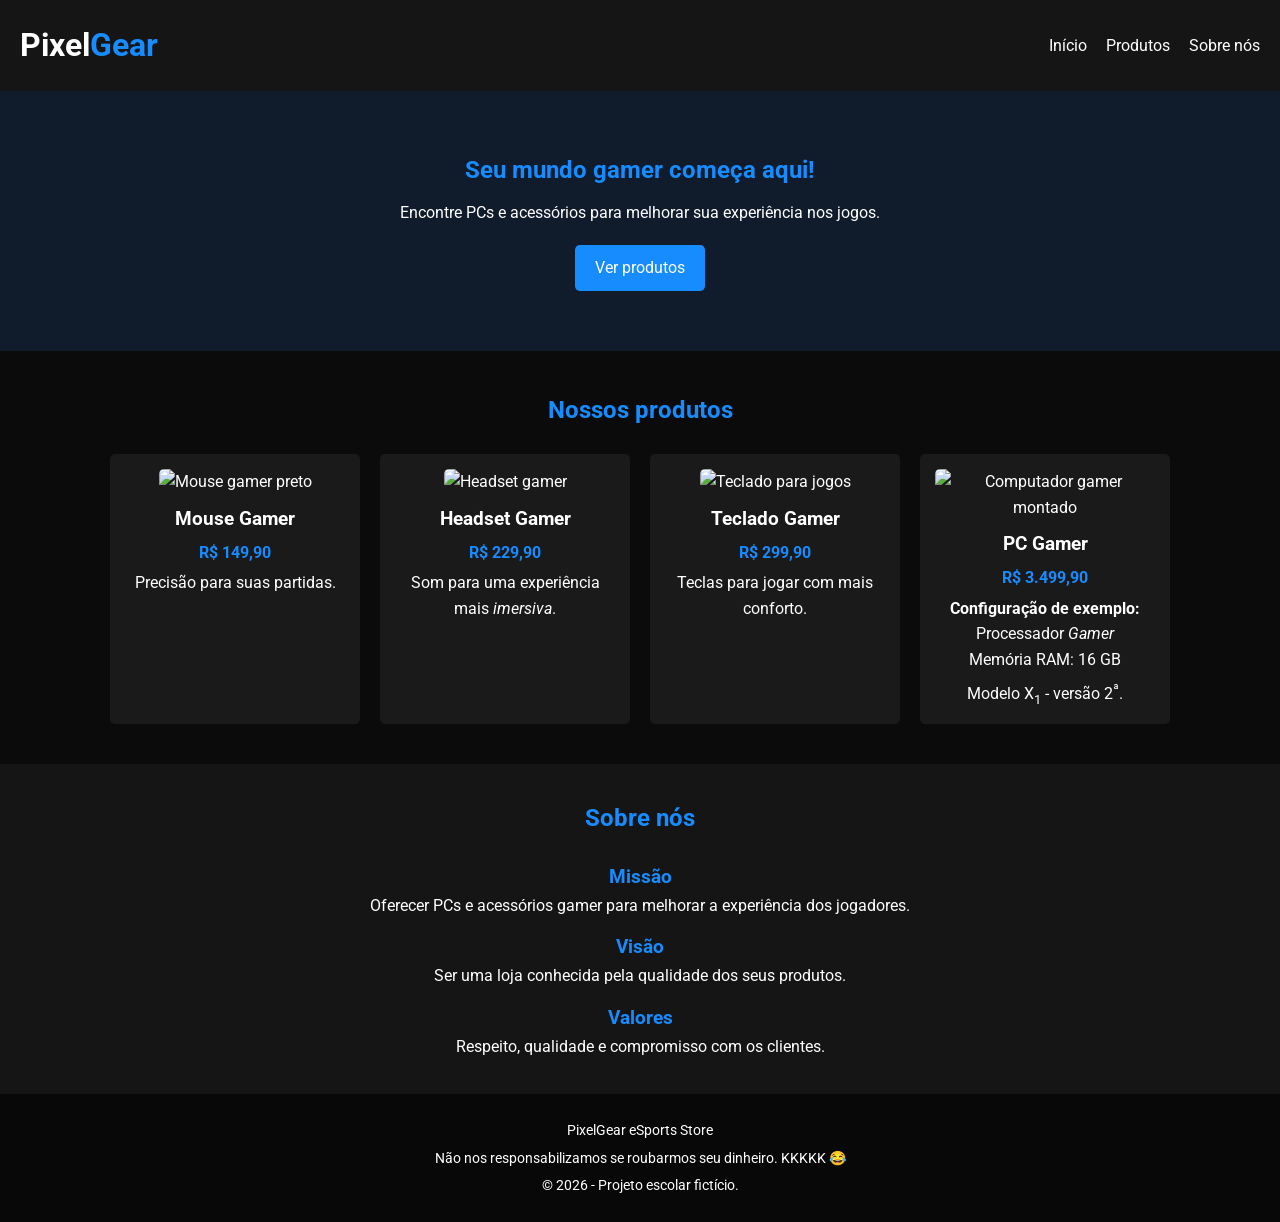
==== index.html @ 1a427870 "Atualizações" ====
<!DOCTYPE html>
<html lang="pt-BR">
<head>
    <meta charset="UTF-8">
    <meta name="viewport" content="width=device-width, initial-scale=1.0">
    <meta name="description" content="PixelGear eSports Store: PCs gamers e periféricos.">

    <title>PixelGear eSports Store</title>

    <!-- Fonte utilizada na página -->
    <link href="https://fonts.googleapis.com/css2?family=Roboto:wght@400;700&display=swap" rel="stylesheet">

    <!-- Arquivo de estilos -->
    <link rel="stylesheet" href="style.css">
</head>

<body>

    <!-- Cabeçalho e menu de navegação -->
    <header>
        <h1>Pixel<span>Gear</span></h1>

        <nav>
            <a href="#inicio">Início</a>
            <a href="#produtos">Produtos</a>
            <a href="#sobre">Sobre nós</a>
        </nav>
    </header>

    <main>

        <!-- Apresentação da loja -->
        <section id="inicio" class="banner">
            <h2>Seu mundo gamer começa aqui!</h2>

            <p>
                Encontre PCs e acessórios para melhorar
                sua experiência nos jogos.
            </p>

            <a href="#produtos" class="botao">Ver produtos</a>
        </section>

        <!-- Lista de produtos -->
        <section id="produtos">
            <h2>Nossos produtos</h2>

            <div class="produtos">

                <article class="produto">
                    <img
                        src="https://images.unsplash.com/photo-1527814050087-3793815479db?auto=format&fit=crop&w=500&q=80"
                        alt="Mouse gamer preto">

                    <h3>Mouse Gamer</h3>
                    <p><strong>R$ 149,90</strong></p>
                    <p>Precisão para suas partidas.</p>
                </article>

                <article class="produto">
                    <img
                        src="https://images.unsplash.com/photo-1599669454699-248893623440?auto=format&fit=crop&w=500&q=80"
                        alt="Headset gamer">

                    <h3>Headset Gamer</h3>
                    <p><strong>R$ 229,90</strong></p>
                    <p>Som para uma experiência mais <em>imersiva</em>.</p>
                </article>

                <article class="produto">
                    <img
                        src="https://images.unsplash.com/photo-1587829741301-dc798b83add3?auto=format&fit=crop&w=500&q=80"
                        alt="Teclado para jogos">

                    <h3>Teclado Gamer</h3>
                    <p><strong>R$ 299,90</strong></p>
                    <p>Teclas para jogar com mais conforto.</p>
                </article>

                <article class="produto">
                    <img
                        src="https://images.unsplash.com/photo-1587202372775-e229f172b9d7?auto=format&fit=crop&w=500&q=80"
                        alt="Computador gamer montado">

                    <h3>PC Gamer</h3>
                    <p><strong>R$ 3.499,90</strong></p>

                    <p>
                        <b>Configuração de exemplo:</b><br>
                        Processador <i>Gamer</i><br>
                        Memória RAM: 16 GB
                    </p>

                    <p>Modelo X<sub>1</sub> - versão 2<sup>ª</sup>.</p>
                </article>

            </div>
        </section>

        <!-- Missão, visão e valores da empresa -->
        <section id="sobre">
            <h2>Sobre nós</h2>

            <article>
                <h3>Missão</h3>
                <p>
                    Oferecer PCs e acessórios gamer para melhorar
                    a experiência dos jogadores.
                </p>
            </article>

            <article>
                <h3>Visão</h3>
                <p>
                    Ser uma loja conhecida pela qualidade
                    dos seus produtos.
                </p>
            </article>

            <article>
                <h3>Valores</h3>
                <p>
                    Respeito, qualidade e compromisso com os clientes.
                </p>
            </article>
        </section>

    </main>

    <!-- Rodapé da página -->
    <footer>
        <p>PixelGear eSports Store</p>
        <p>Não nos responsabilizamos se roubarmos seu dinheiro. KKKKK 😂</p>
        <p>&copy; 2026 - Projeto escolar fictício.</p>
    </footer>

</body>
</html>
---- style.css ----
/* Configurações gerais */
* {
    margin: 0;
    padding: 0;
    box-sizing: border-box;
}

body {
    background-color: #0b0b0b;
    color: white;
    font-family: 'Roboto', sans-serif;
    line-height: 1.6;
}

/* Cabeçalho */
header {
    background-color: #151515;
    padding: 20px;
    display: flex;
    justify-content: space-between;
    align-items: center;
}

header span {
    color: #168cff;
}

nav a {
    color: white;
    text-decoration: none;
    margin-left: 15px;
}

nav a:hover {
    color: #168cff;
}

/* Banner inicial */
.banner {
    background-color: #101b2b;
    text-align: center;
    padding: 60px 20px;
}

.banner h2 {
    color: #168cff;
    margin-bottom: 10px;
}

.banner p {
    margin-bottom: 20px;
}

.botao {
    display: inline-block;
    background-color: #168cff;
    color: white;
    text-decoration: none;
    padding: 10px 20px;
    border-radius: 5px;
}

.botao:hover {
    background-color: #0066cc;
}

/* Produtos */
#produtos {
    padding: 40px 20px;
    text-align: center;
}

#produtos h2,
#sobre h2 {
    color: #168cff;
    margin-bottom: 25px;
}

.produtos {
    display: flex;
    justify-content: center;
    gap: 20px;
    flex-wrap: wrap;
}

.produto {
    background-color: #1a1a1a;
    padding: 15px;
    border-radius: 5px;
    width: 250px;
}

.produto img {
    width: 100%;
    height: 150px;
    object-fit: cover;
    border-radius: 5px;
}

.produto h3 {
    margin-top: 10px;
}

.produto p {
    margin-top: 5px;
}

.produto strong {
    color: #168cff;
}

/* Sobre a loja */
#sobre {
    background-color: #151515;
    padding: 35px 20px;
    text-align: center;
}

#sobre h3 {
    color: #168cff;
    margin-top: 15px;
}

/* Rodapé */
footer {
    background-color: #080808;
    text-align: center;
    padding: 20px;
    font-size: 14px;
}

footer p {
    margin: 5px;
}

/* Ajuste para celulares */
@media (max-width: 600px) {
    header {
        flex-direction: column;
        gap: 10px;
    }

    nav a {
        margin: 5px;
    }
}
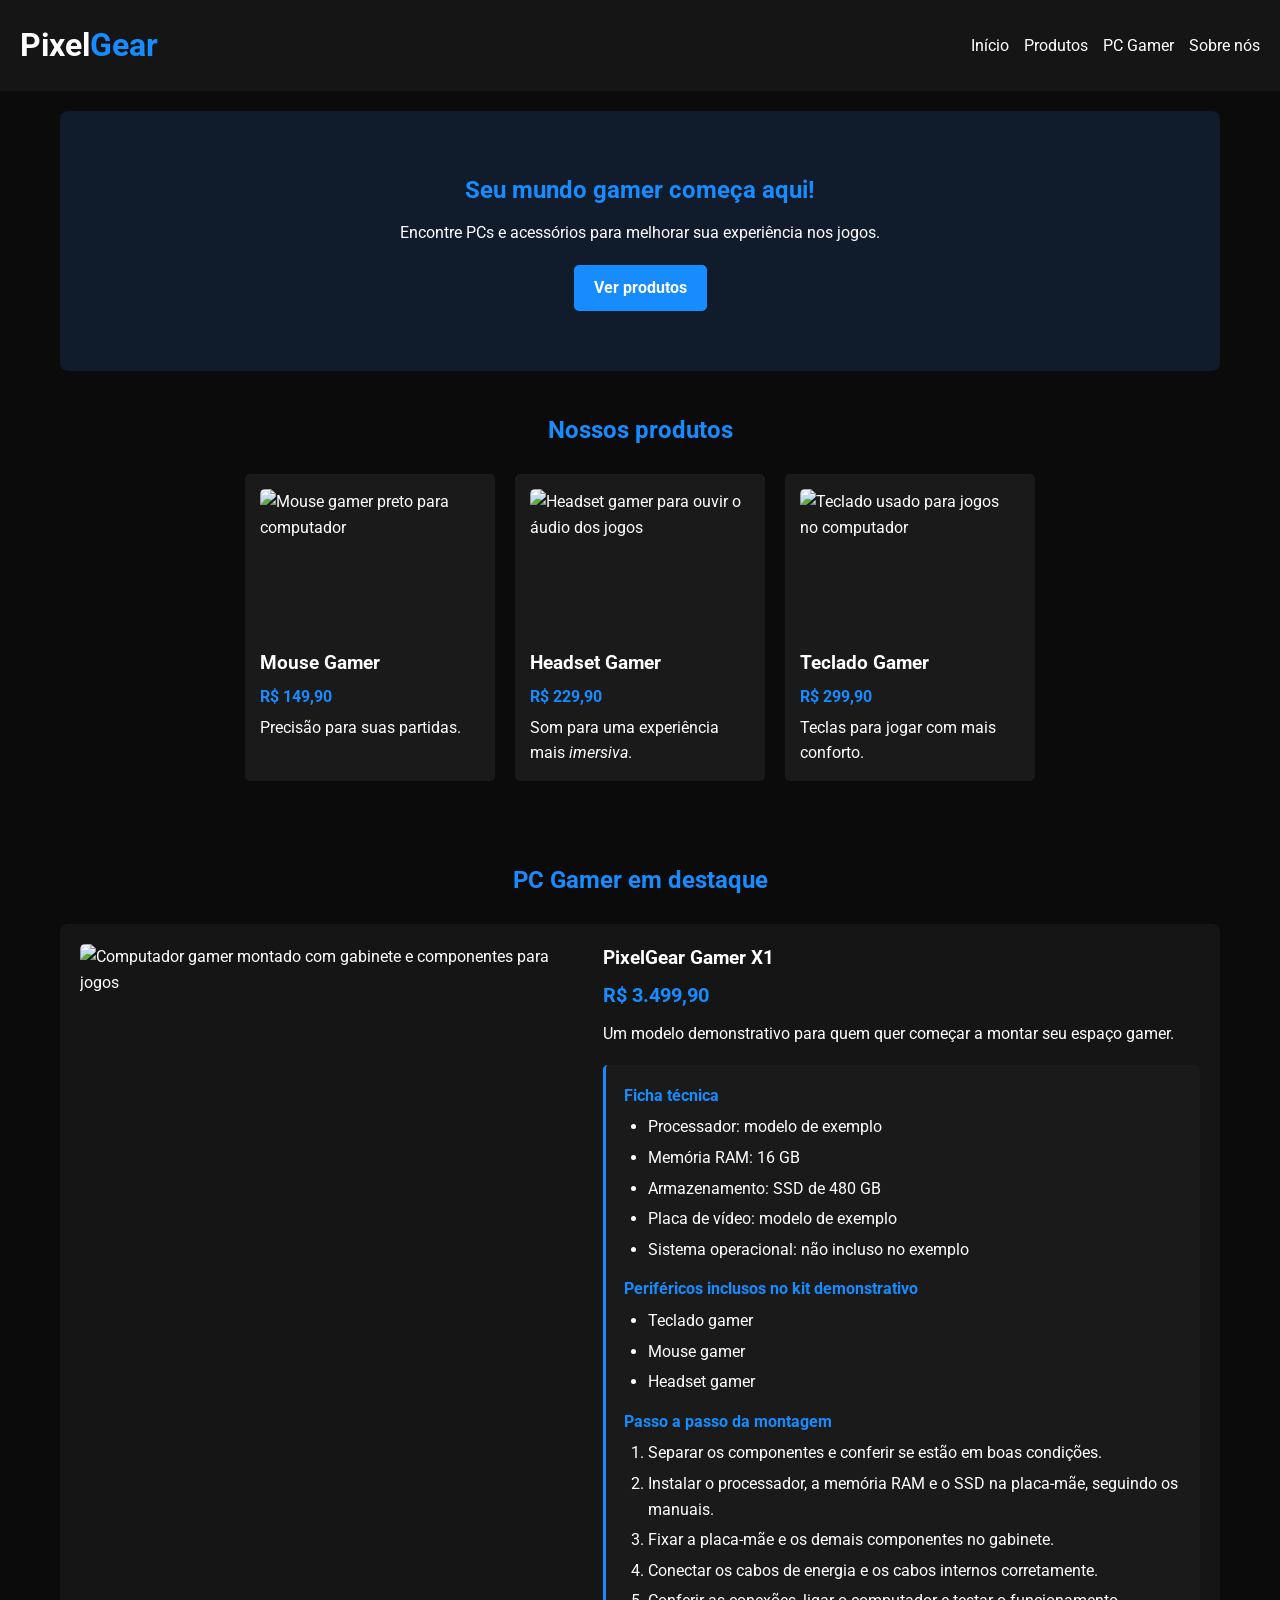
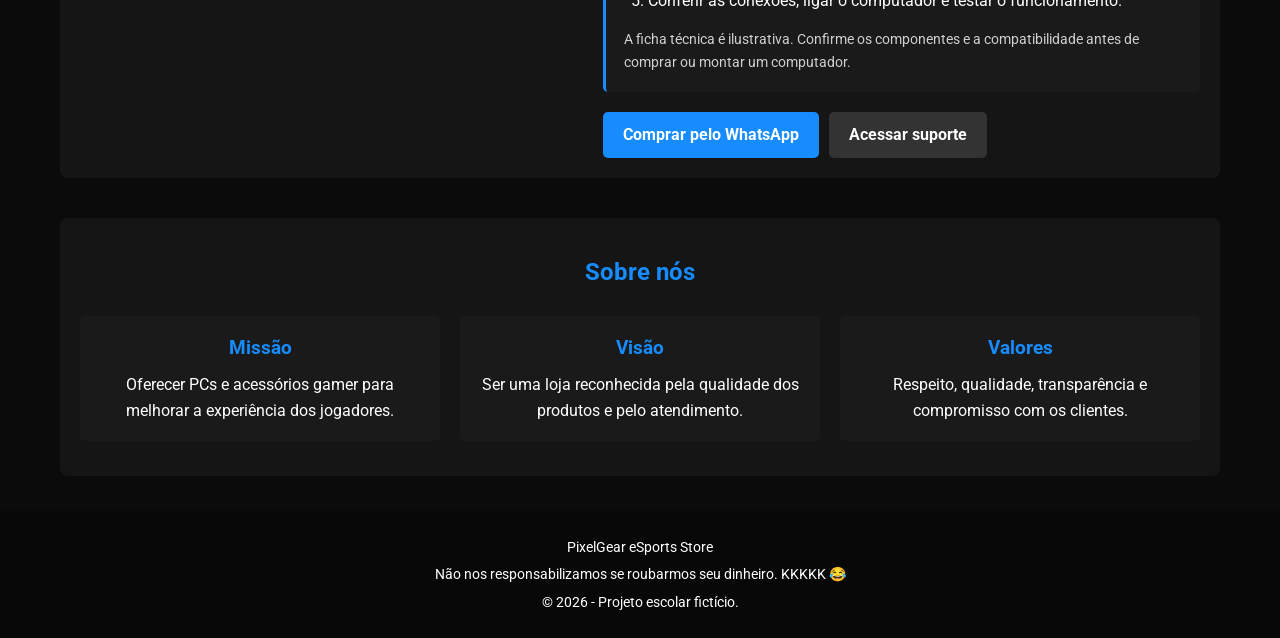
==== commit 3b06bda9: "Melhorias" ====
--- a/index.html
+++ b/index.html
@@ -1,56 +1,55 @@
+
 <!DOCTYPE html>
 <html lang="pt-BR">
 <head>
     <meta charset="UTF-8">
     <meta name="viewport" content="width=device-width, initial-scale=1.0">
-    <meta name="description" content="PixelGear eSports Store: PCs gamers e periféricos.">
+    <meta name="description" content="PixelGear eSports Store: PCs gamers, periféricos e acessórios para melhorar sua experiência nos jogos.">
+    <meta name="theme-color" content="#0b0b0b">
 
-    <title>PixelGear eSports Store</title>
+    <title>PixelGear eSports Store | PCs e Acessórios Gamer</title>
 
     <!-- Fonte utilizada na página -->
+    <link rel="preconnect" href="https://fonts.googleapis.com">
+    <link rel="preconnect" href="https://fonts.gstatic.com" crossorigin>
     <link href="https://fonts.googleapis.com/css2?family=Roboto:wght@400;700&display=swap" rel="stylesheet">
 
-    <!-- Arquivo de estilos -->
+    <!-- Arquivo de estilos externo -->
     <link rel="stylesheet" href="style.css">
 </head>
 
 <body>
-
     <!-- Cabeçalho e menu de navegação -->
     <header>
         <h1>Pixel<span>Gear</span></h1>
 
-        <nav>
+        <nav aria-label="Navegação principal">
             <a href="#inicio">Início</a>
             <a href="#produtos">Produtos</a>
+            <a href="#pc-gamer">PC Gamer</a>
             <a href="#sobre">Sobre nós</a>
         </nav>
     </header>
 
     <main>
-
         <!-- Apresentação da loja -->
         <section id="inicio" class="banner">
             <h2>Seu mundo gamer começa aqui!</h2>
-
-            <p>
-                Encontre PCs e acessórios para melhorar
-                sua experiência nos jogos.
-            </p>
-
+            <p>Encontre PCs e acessórios para melhorar sua experiência nos jogos.</p>
             <a href="#produtos" class="botao">Ver produtos</a>
         </section>
 
-        <!-- Lista de produtos -->
+        <!-- Catálogo de produtos -->
         <section id="produtos">
             <h2>Nossos produtos</h2>
 
             <div class="produtos">
-
                 <article class="produto">
                     <img
-                        src="https://images.unsplash.com/photo-1527814050087-3793815479db?auto=format&fit=crop&w=500&q=80"
-                        alt="Mouse gamer preto">
+                        src="https://images.unsplash.com/photo-1527814050087-3793815479db?auto=format&amp;fit=crop&amp;w=500&amp;q=80"
+                        alt="Mouse gamer preto para computador"
+                        width="500"
+                        height="350">
 
                     <h3>Mouse Gamer</h3>
                     <p><strong>R$ 149,90</strong></p>
@@ -59,8 +58,10 @@
 
                 <article class="produto">
                     <img
-                        src="https://images.unsplash.com/photo-1599669454699-248893623440?auto=format&fit=crop&w=500&q=80"
-                        alt="Headset gamer">
+                        src="https://images.unsplash.com/photo-1599669454699-248893623440?auto=format&amp;fit=crop&amp;w=500&amp;q=80"
+                        alt="Headset gamer para ouvir o áudio dos jogos"
+                        width="500"
+                        height="350">
 
                     <h3>Headset Gamer</h3>
                     <p><strong>R$ 229,90</strong></p>
@@ -69,62 +70,109 @@
 
                 <article class="produto">
                     <img
-                        src="https://images.unsplash.com/photo-1587829741301-dc798b83add3?auto=format&fit=crop&w=500&q=80"
-                        alt="Teclado para jogos">
+                        src="https://images.unsplash.com/photo-1587829741301-dc798b83add3?auto=format&amp;fit=crop&amp;w=500&amp;q=80"
+                        alt="Teclado usado para jogos no computador"
+                        width="500"
+                        height="350">
 
                     <h3>Teclado Gamer</h3>
                     <p><strong>R$ 299,90</strong></p>
                     <p>Teclas para jogar com mais conforto.</p>
                 </article>
-
-                <article class="produto">
-                    <img
-                        src="https://images.unsplash.com/photo-1587202372775-e229f172b9d7?auto=format&fit=crop&w=500&q=80"
-                        alt="Computador gamer montado">
-
-                    <h3>PC Gamer</h3>
-                    <p><strong>R$ 3.499,90</strong></p>
-
-                    <p>
-                        <b>Configuração de exemplo:</b><br>
-                        Processador <i>Gamer</i><br>
-                        Memória RAM: 16 GB
-                    </p>
-
-                    <p>Modelo X<sub>1</sub> - versão 2<sup>ª</sup>.</p>
-                </article>
-
             </div>
         </section>
 
-        <!-- Missão, visão e valores da empresa -->
+        <!-- Produto em destaque e ficha técnica -->
+        <section id="pc-gamer">
+            <h2>PC Gamer em destaque</h2>
+
+            <article class="pc-destaque">
+                <img
+                    src="https://images.unsplash.com/photo-1587202372775-e229f172b9d7?auto=format&amp;fit=crop&amp;w=900&amp;q=85"
+                    alt="Computador gamer montado com gabinete e componentes para jogos"
+                    width="900"
+                    height="600">
+
+                <div class="pc-conteudo">
+                    <h3>PixelGear Gamer X1</h3>
+                    <p class="preco"><strong>R$ 3.499,90</strong></p>
+                    <p>Um modelo demonstrativo para quem quer começar a montar seu espaço gamer.</p>
+
+                    <!-- Ficha técnica do computador -->
+                    <div class="ficha-tecnica">
+                        <h4>Ficha técnica</h4>
+                        <ul>
+                            <li>Processador: modelo de exemplo</li>
+                            <li>Memória RAM: 16 GB</li>
+                            <li>Armazenamento: SSD de 480 GB</li>
+                            <li>Placa de vídeo: modelo de exemplo</li>
+                            <li>Sistema operacional: não incluso no exemplo</li>
+                        </ul>
+
+                        <!-- Periféricos inclusos -->
+                        <h4>Periféricos inclusos no kit demonstrativo</h4>
+                        <ul>
+                            <li>Teclado gamer</li>
+                            <li>Mouse gamer</li>
+                            <li>Headset gamer</li>
+                        </ul>
+
+                        <!-- Etapas de montagem -->
+                        <h4>Passo a passo da montagem</h4>
+                        <ol>
+                            <li>Separar os componentes e conferir se estão em boas condições.</li>
+                            <li>Instalar o processador, a memória RAM e o SSD na placa-mãe, seguindo os manuais.</li>
+                            <li>Fixar a placa-mãe e os demais componentes no gabinete.</li>
+                            <li>Conectar os cabos de energia e os cabos internos corretamente.</li>
+                            <li>Conferir as conexões, ligar o computador e testar o funcionamento.</li>
+                        </ol>
+
+                        <p class="aviso">
+                            A ficha técnica é ilustrativa. Confirme os componentes e a compatibilidade antes de comprar ou montar um computador.
+                        </p>
+                    </div>
+
+                    <!-- Links de compra e suporte -->
+                    <div class="acoes">
+                        <a
+                            class="botao"
+                            href="https://wa.me/5511999999999?text=Ol%C3%A1%21%20Tenho%20interesse%20no%20PC%20Gamer%20PixelGear%20X1."
+                            target="_blank"
+                            rel="noopener noreferrer">
+                            Comprar pelo WhatsApp
+                        </a>
+
+                        <a
+                            class="botao suporte"
+                            href="mailto:suporte@pixelgear.example">
+                            Acessar suporte
+                        </a>
+                    </div>
+                </div>
+            </article>
+        </section>
+
+        <!-- Missão, visão e valores da loja -->
         <section id="sobre">
             <h2>Sobre nós</h2>
 
-            <article>
-                <h3>Missão</h3>
-                <p>
-                    Oferecer PCs e acessórios gamer para melhorar
-                    a experiência dos jogadores.
-                </p>
-            </article>
+            <div class="sobre-lista">
+                <article>
+                    <h3>Missão</h3>
+                    <p>Oferecer PCs e acessórios gamer para melhorar a experiência dos jogadores.</p>
+                </article>
 
-            <article>
-                <h3>Visão</h3>
-                <p>
-                    Ser uma loja conhecida pela qualidade
-                    dos seus produtos.
-                </p>
-            </article>
+                <article>
+                    <h3>Visão</h3>
+                    <p>Ser uma loja reconhecida pela qualidade dos produtos e pelo atendimento.</p>
+                </article>
 
-            <article>
-                <h3>Valores</h3>
-                <p>
-                    Respeito, qualidade e compromisso com os clientes.
-                </p>
-            </article>
+                <article>
+                    <h3>Valores</h3>
+                    <p>Respeito, qualidade, transparência e compromisso com os clientes.</p>
+                </article>
+            </div>
         </section>
-
     </main>
 
     <!-- Rodapé da página -->
@@ -133,6 +181,5 @@
         <p>Não nos responsabilizamos se roubarmos seu dinheiro. KKKKK 😂</p>
         <p>&copy; 2026 - Projeto escolar fictício.</p>
     </footer>
-
 </body>
-</html>+</html>
--- a/style.css
+++ b/style.css
@@ -1,3 +1,4 @@
+
 /* Configurações gerais */
 * {
     margin: 0;
@@ -5,11 +6,19 @@
     box-sizing: border-box;
 }
 
+html {
+    scroll-behavior: smooth;
+}
+
 body {
     background-color: #0b0b0b;
     color: white;
     font-family: 'Roboto', sans-serif;
     line-height: 1.6;
+}
+
+img {
+    max-width: 100%;
 }
 
 /* Cabeçalho */
@@ -19,20 +28,40 @@
     display: flex;
     justify-content: space-between;
     align-items: center;
-}
-
-header span {
-    color: #168cff;
+    gap: 15px;
+    flex-wrap: wrap;
+}
+
+header h1 span {
+    color: #168cff;
+}
+
+nav {
+    display: flex;
+    flex-wrap: wrap;
+    gap: 15px;
 }
 
 nav a {
     color: white;
     text-decoration: none;
-    margin-left: 15px;
-}
-
-nav a:hover {
-    color: #168cff;
+}
+
+nav a:hover,
+nav a:focus-visible {
+    color: #168cff;
+    text-decoration: underline;
+}
+
+/* Conteúdo principal */
+main {
+    width: min(1200px, 100%);
+    margin: 0 auto;
+    padding: 0 20px;
+}
+
+section {
+    scroll-margin-top: 20px;
 }
 
 /* Banner inicial */
@@ -40,6 +69,8 @@
     background-color: #101b2b;
     text-align: center;
     padding: 60px 20px;
+    margin-top: 20px;
+    border-radius: 8px;
 }
 
 .banner h2 {
@@ -51,6 +82,7 @@
     margin-bottom: 20px;
 }
 
+/* Botões */
 .botao {
     display: inline-block;
     background-color: #168cff;
@@ -58,19 +90,24 @@
     text-decoration: none;
     padding: 10px 20px;
     border-radius: 5px;
-}
-
-.botao:hover {
+    font-weight: 700;
+    text-align: center;
+}
+
+.botao:hover,
+.botao:focus-visible {
     background-color: #0066cc;
 }
 
-/* Produtos */
-#produtos {
-    padding: 40px 20px;
+/* Catálogo de produtos */
+#produtos,
+#pc-gamer {
+    padding: 40px 0;
     text-align: center;
 }
 
 #produtos h2,
+#pc-gamer > h2,
 #sobre h2 {
     color: #168cff;
     margin-bottom: 25px;
@@ -79,6 +116,7 @@
 .produtos {
     display: flex;
     justify-content: center;
+    align-items: stretch;
     gap: 20px;
     flex-wrap: wrap;
 }
@@ -88,9 +126,12 @@
     padding: 15px;
     border-radius: 5px;
     width: 250px;
+    max-width: 100%;
+    text-align: left;
 }
 
 .produto img {
+    display: block;
     width: 100%;
     height: 150px;
     object-fit: cover;
@@ -105,20 +146,114 @@
     margin-top: 5px;
 }
 
-.produto strong {
-    color: #168cff;
-}
-
-/* Sobre a loja */
+.produto strong,
+.preco {
+    color: #168cff;
+}
+
+/* Produto em destaque e ficha técnica */
+.pc-destaque {
+    display: grid;
+    grid-template-columns: minmax(0, 1fr) minmax(0, 1.2fr);
+    gap: 25px;
+    background-color: #151515;
+    padding: 20px;
+    border-radius: 8px;
+    text-align: left;
+}
+
+.pc-destaque > img {
+    display: block;
+    width: 100%;
+    height: 100%;
+    min-height: 280px;
+    max-height: 500px;
+    object-fit: cover;
+    border-radius: 5px;
+}
+
+.pc-conteudo h3 {
+    margin-bottom: 5px;
+}
+
+.preco {
+    font-size: 1.25rem;
+    margin-bottom: 10px;
+}
+
+.ficha-tecnica {
+    background-color: #1a1a1a;
+    padding: 18px;
+    margin-top: 18px;
+    border-left: 3px solid #168cff;
+    border-radius: 5px;
+}
+
+.ficha-tecnica h4 {
+    color: #168cff;
+    margin: 12px 0 6px;
+}
+
+.ficha-tecnica h4:first-child {
+    margin-top: 0;
+}
+
+.ficha-tecnica ul,
+.ficha-tecnica ol {
+    padding-left: 24px;
+    margin-bottom: 14px;
+}
+
+.ficha-tecnica li {
+    margin-bottom: 5px;
+}
+
+.aviso {
+    font-size: 0.9rem;
+    color: #d0d0d0;
+}
+
+/* Links de compra e suporte */
+.acoes {
+    display: flex;
+    gap: 10px;
+    flex-wrap: wrap;
+    margin-top: 20px;
+}
+
+.suporte {
+    background-color: #333333;
+}
+
+.suporte:hover,
+.suporte:focus-visible {
+    background-color: #4a4a4a;
+}
+
+/* Missão, visão e valores */
 #sobre {
     background-color: #151515;
     padding: 35px 20px;
-    text-align: center;
+    margin-bottom: 35px;
+    text-align: center;
+    border-radius: 8px;
 }
 
 #sobre h3 {
     color: #168cff;
-    margin-top: 15px;
+    margin-bottom: 8px;
+}
+
+.sobre-lista {
+    display: grid;
+    grid-template-columns: repeat(3, minmax(0, 1fr));
+    gap: 20px;
+}
+
+#sobre article {
+    background-color: #1a1a1a;
+    padding: 18px;
+    border-radius: 5px;
 }
 
 /* Rodapé */
@@ -133,14 +268,45 @@
     margin: 5px;
 }
 
-/* Ajuste para celulares */
+/* Ajustes para telas menores */
+@media (max-width: 800px) {
+    .pc-destaque {
+        grid-template-columns: 1fr;
+    }
+
+    .pc-destaque > img {
+        max-height: 350px;
+    }
+
+    .sobre-lista {
+        grid-template-columns: 1fr;
+    }
+}
+
 @media (max-width: 600px) {
     header {
         flex-direction: column;
         gap: 10px;
-    }
-
-    nav a {
-        margin: 5px;
-    }
-}+        text-align: center;
+    }
+
+    nav {
+        justify-content: center;
+    }
+
+    .banner {
+        padding: 40px 15px;
+    }
+
+    .acoes {
+        flex-direction: column;
+    }
+
+    .acoes .botao {
+        width: 100%;
+    }
+
+    main {
+        padding: 0 12px;
+    }
+}
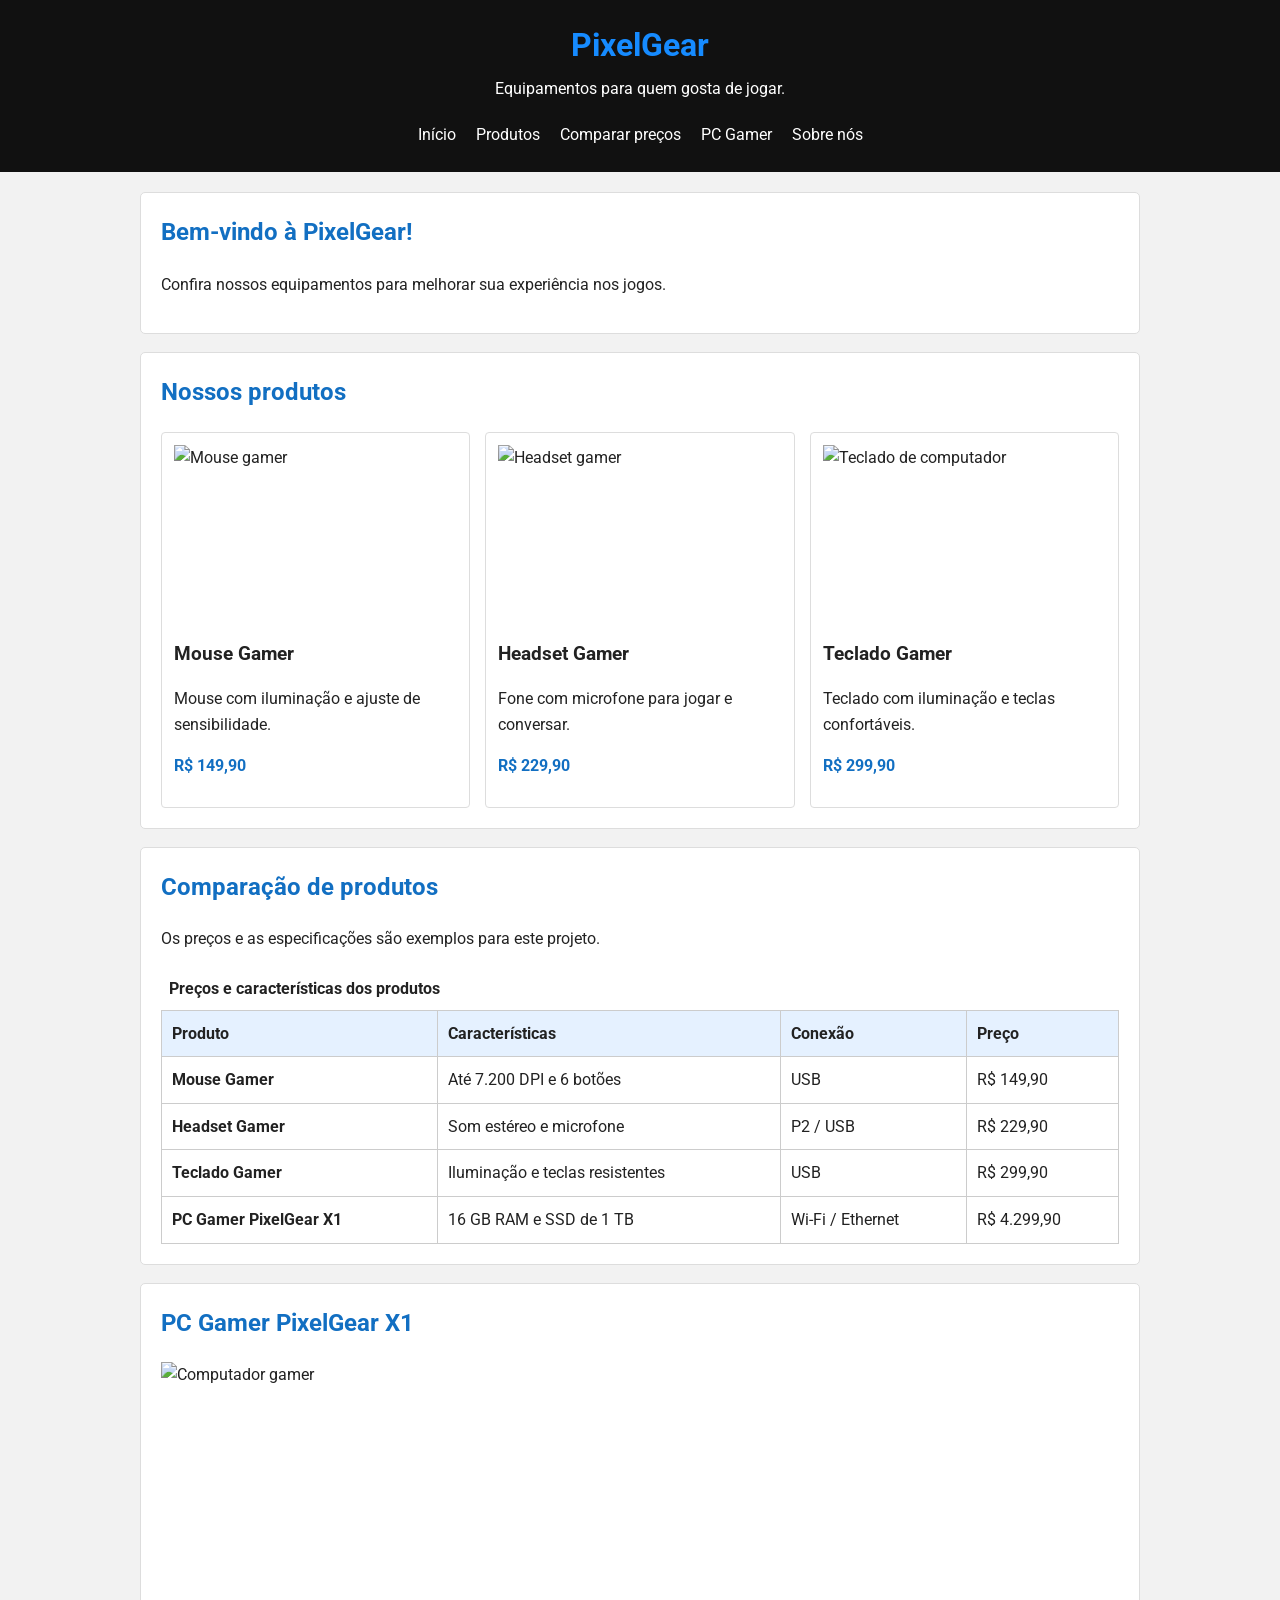
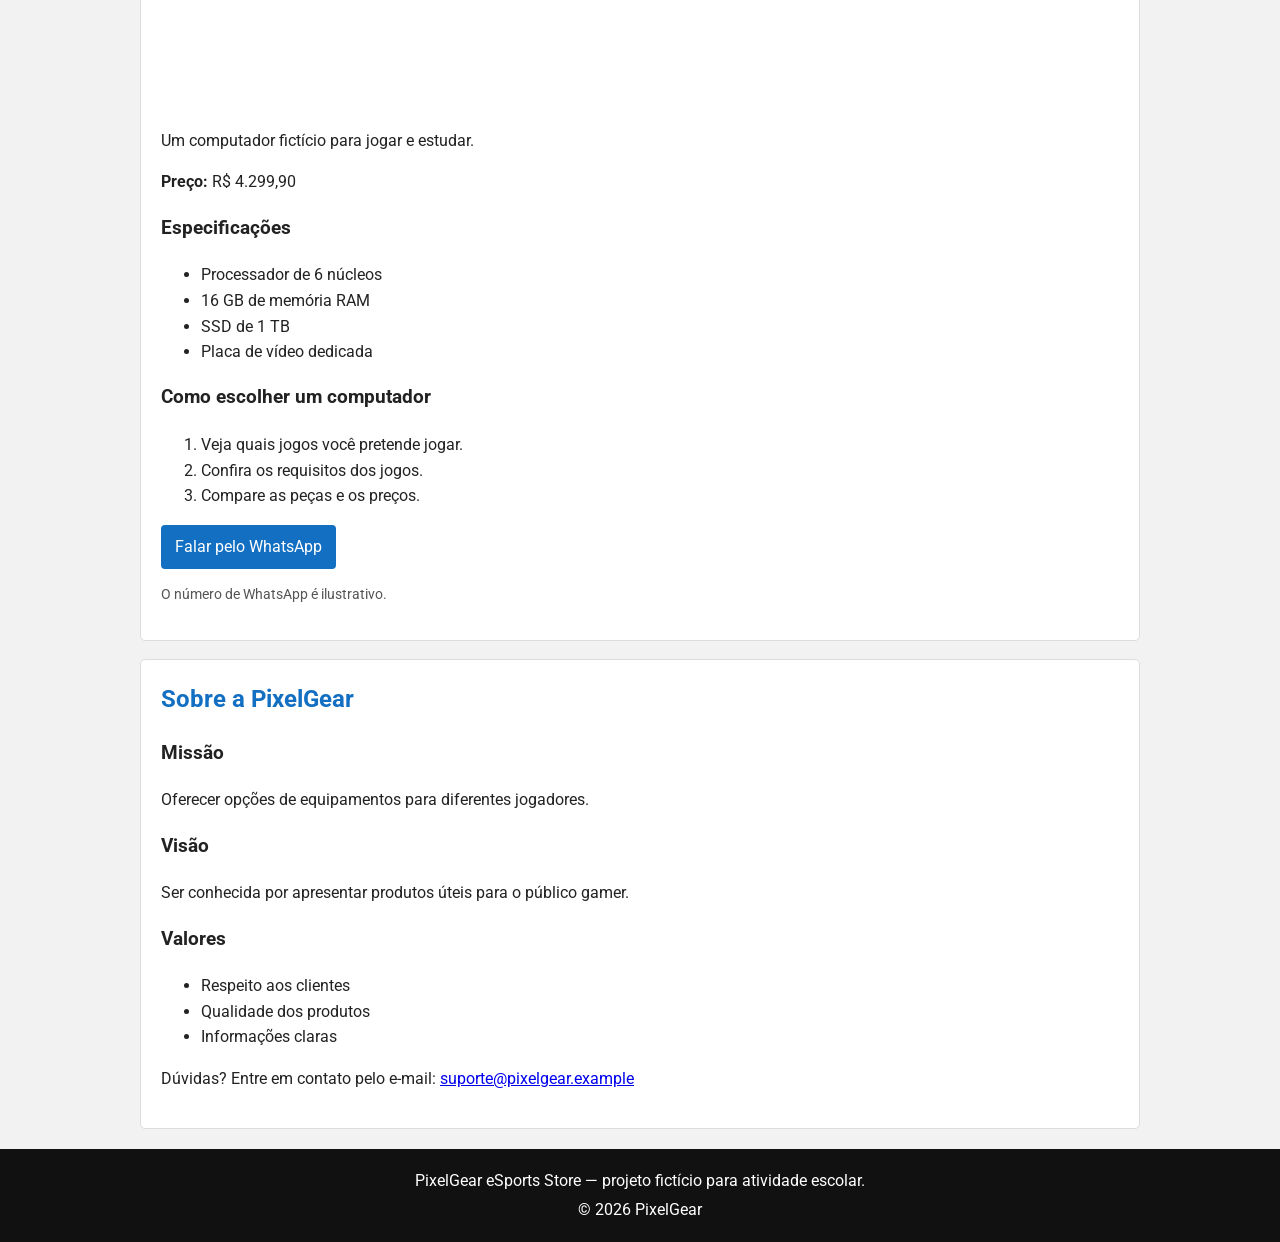
==== commit 1416e9b2: "Etapa3, Junto de Simplificações na pagina" ====
--- a/index.html
+++ b/index.html
@@ -4,182 +4,197 @@
 <head>
     <meta charset="UTF-8">
     <meta name="viewport" content="width=device-width, initial-scale=1.0">
-    <meta name="description" content="PixelGear eSports Store: PCs gamers, periféricos e acessórios para melhorar sua experiência nos jogos.">
-    <meta name="theme-color" content="#0b0b0b">
-
-    <title>PixelGear eSports Store | PCs e Acessórios Gamer</title>
-
-    <!-- Fonte utilizada na página -->
+    <meta name="description" content="PixelGear: loja fictícia de produtos gamer.">
+    <title>PixelGear eSports Store</title>
+
     <link rel="preconnect" href="https://fonts.googleapis.com">
     <link rel="preconnect" href="https://fonts.gstatic.com" crossorigin>
     <link href="https://fonts.googleapis.com/css2?family=Roboto:wght@400;700&display=swap" rel="stylesheet">
-
-    <!-- Arquivo de estilos externo -->
     <link rel="stylesheet" href="style.css">
 </head>
-
 <body>
-    <!-- Cabeçalho e menu de navegação -->
+
     <header>
-        <h1>Pixel<span>Gear</span></h1>
+        <h1>PixelGear</h1>
+        <p>Equipamentos para quem gosta de jogar.</p>
 
         <nav aria-label="Navegação principal">
             <a href="#inicio">Início</a>
             <a href="#produtos">Produtos</a>
+            <a href="#comparacao">Comparar preços</a>
             <a href="#pc-gamer">PC Gamer</a>
             <a href="#sobre">Sobre nós</a>
         </nav>
     </header>
 
     <main>
-        <!-- Apresentação da loja -->
-        <section id="inicio" class="banner">
-            <h2>Seu mundo gamer começa aqui!</h2>
-            <p>Encontre PCs e acessórios para melhorar sua experiência nos jogos.</p>
-            <a href="#produtos" class="botao">Ver produtos</a>
-        </section>
-
-        <!-- Catálogo de produtos -->
+        <section id="inicio">
+            <h2>Bem-vindo à PixelGear!</h2>
+            <p>Confira nossos equipamentos para melhorar sua experiência nos jogos.</p>
+        </section>
+
         <section id="produtos">
             <h2>Nossos produtos</h2>
 
             <div class="produtos">
                 <article class="produto">
                     <img
-                        src="https://images.unsplash.com/photo-1527814050087-3793815479db?auto=format&amp;fit=crop&amp;w=500&amp;q=80"
-                        alt="Mouse gamer preto para computador"
-                        width="500"
-                        height="350">
-
+                        src="https://images.unsplash.com/photo-1527814050087-3793815479db?auto=format&fit=crop&w=400&q=80"
+                        alt="Mouse gamer"
+                        width="400"
+                        height="250"
+                    >
                     <h3>Mouse Gamer</h3>
-                    <p><strong>R$ 149,90</strong></p>
-                    <p>Precisão para suas partidas.</p>
+                    <p>Mouse com iluminação e ajuste de sensibilidade.</p>
+                    <p class="preco">R$ 149,90</p>
                 </article>
 
                 <article class="produto">
                     <img
-                        src="https://images.unsplash.com/photo-1599669454699-248893623440?auto=format&amp;fit=crop&amp;w=500&amp;q=80"
-                        alt="Headset gamer para ouvir o áudio dos jogos"
-                        width="500"
-                        height="350">
-
+                        src="https://images.unsplash.com/photo-1599669454699-248893623440?auto=format&fit=crop&w=400&q=80"
+                        alt="Headset gamer"
+                        width="400"
+                        height="250"
+                    >
                     <h3>Headset Gamer</h3>
-                    <p><strong>R$ 229,90</strong></p>
-                    <p>Som para uma experiência mais <em>imersiva</em>.</p>
+                    <p>Fone com microfone para jogar e conversar.</p>
+                    <p class="preco">R$ 229,90</p>
                 </article>
 
                 <article class="produto">
                     <img
-                        src="https://images.unsplash.com/photo-1587829741301-dc798b83add3?auto=format&amp;fit=crop&amp;w=500&amp;q=80"
-                        alt="Teclado usado para jogos no computador"
-                        width="500"
-                        height="350">
-
+                        src="https://images.unsplash.com/photo-1587829741301-dc798b83add3?auto=format&fit=crop&w=400&q=80"
+                        alt="Teclado de computador"
+                        width="400"
+                        height="250"
+                    >
                     <h3>Teclado Gamer</h3>
-                    <p><strong>R$ 299,90</strong></p>
-                    <p>Teclas para jogar com mais conforto.</p>
+                    <p>Teclado com iluminação e teclas confortáveis.</p>
+                    <p class="preco">R$ 299,90</p>
                 </article>
             </div>
         </section>
 
-        <!-- Produto em destaque e ficha técnica -->
+        <section id="comparacao">
+            <h2>Comparação de produtos</h2>
+            <p>Os preços e as especificações são exemplos para este projeto.</p>
+
+            <div class="tabela-responsiva">
+                <table>
+                    <caption>Preços e características dos produtos</caption>
+
+                    <thead>
+                        <tr>
+                            <th scope="col">Produto</th>
+                            <th scope="col">Características</th>
+                            <th scope="col">Conexão</th>
+                            <th scope="col">Preço</th>
+                        </tr>
+                    </thead>
+
+                    <tbody>
+                        <tr>
+                            <th scope="row">Mouse Gamer</th>
+                            <td>Até 7.200 DPI e 6 botões</td>
+                            <td>USB</td>
+                            <td>R$ 149,90</td>
+                        </tr>
+
+                        <tr>
+                            <th scope="row">Headset Gamer</th>
+                            <td>Som estéreo e microfone</td>
+                            <td>P2 / USB</td>
+                            <td>R$ 229,90</td>
+                        </tr>
+
+                        <tr>
+                            <th scope="row">Teclado Gamer</th>
+                            <td>Iluminação e teclas resistentes</td>
+                            <td>USB</td>
+                            <td>R$ 299,90</td>
+                        </tr>
+
+                        <tr>
+                            <th scope="row">PC Gamer PixelGear X1</th>
+                            <td>16 GB RAM e SSD de 1 TB</td>
+                            <td>Wi-Fi / Ethernet</td>
+                            <td>R$ 4.299,90</td>
+                        </tr>
+                    </tbody>
+                </table>
+            </div>
+        </section>
+
         <section id="pc-gamer">
-            <h2>PC Gamer em destaque</h2>
-
-            <article class="pc-destaque">
-                <img
-                    src="https://images.unsplash.com/photo-1587202372775-e229f172b9d7?auto=format&amp;fit=crop&amp;w=900&amp;q=85"
-                    alt="Computador gamer montado com gabinete e componentes para jogos"
-                    width="900"
-                    height="600">
-
-                <div class="pc-conteudo">
-                    <h3>PixelGear Gamer X1</h3>
-                    <p class="preco"><strong>R$ 3.499,90</strong></p>
-                    <p>Um modelo demonstrativo para quem quer começar a montar seu espaço gamer.</p>
-
-                    <!-- Ficha técnica do computador -->
-                    <div class="ficha-tecnica">
-                        <h4>Ficha técnica</h4>
-                        <ul>
-                            <li>Processador: modelo de exemplo</li>
-                            <li>Memória RAM: 16 GB</li>
-                            <li>Armazenamento: SSD de 480 GB</li>
-                            <li>Placa de vídeo: modelo de exemplo</li>
-                            <li>Sistema operacional: não incluso no exemplo</li>
-                        </ul>
-
-                        <!-- Periféricos inclusos -->
-                        <h4>Periféricos inclusos no kit demonstrativo</h4>
-                        <ul>
-                            <li>Teclado gamer</li>
-                            <li>Mouse gamer</li>
-                            <li>Headset gamer</li>
-                        </ul>
-
-                        <!-- Etapas de montagem -->
-                        <h4>Passo a passo da montagem</h4>
-                        <ol>
-                            <li>Separar os componentes e conferir se estão em boas condições.</li>
-                            <li>Instalar o processador, a memória RAM e o SSD na placa-mãe, seguindo os manuais.</li>
-                            <li>Fixar a placa-mãe e os demais componentes no gabinete.</li>
-                            <li>Conectar os cabos de energia e os cabos internos corretamente.</li>
-                            <li>Conferir as conexões, ligar o computador e testar o funcionamento.</li>
-                        </ol>
-
-                        <p class="aviso">
-                            A ficha técnica é ilustrativa. Confirme os componentes e a compatibilidade antes de comprar ou montar um computador.
-                        </p>
-                    </div>
-
-                    <!-- Links de compra e suporte -->
-                    <div class="acoes">
-                        <a
-                            class="botao"
-                            href="https://wa.me/5511999999999?text=Ol%C3%A1%21%20Tenho%20interesse%20no%20PC%20Gamer%20PixelGear%20X1."
-                            target="_blank"
-                            rel="noopener noreferrer">
-                            Comprar pelo WhatsApp
-                        </a>
-
-                        <a
-                            class="botao suporte"
-                            href="mailto:suporte@pixelgear.example">
-                            Acessar suporte
-                        </a>
-                    </div>
-                </div>
-            </article>
-        </section>
-
-        <!-- Missão, visão e valores da loja -->
+            <h2>PC Gamer PixelGear X1</h2>
+
+            <img
+                class="pc-imagem"
+                src="https://images.unsplash.com/photo-1587202372775-e229f172b9d7?auto=format&fit=crop&w=600&q=80"
+                alt="Computador gamer"
+                width="600"
+                height="350"
+            >
+
+            <p>Um computador fictício para jogar e estudar.</p>
+            <p><strong>Preço:</strong> R$ 4.299,90</p>
+
+            <h3>Especificações</h3>
+            <ul>
+                <li>Processador de 6 núcleos</li>
+                <li>16 GB de memória RAM</li>
+                <li>SSD de 1 TB</li>
+                <li>Placa de vídeo dedicada</li>
+            </ul>
+
+            <h3>Como escolher um computador</h3>
+            <ol>
+                <li>Veja quais jogos você pretende jogar.</li>
+                <li>Confira os requisitos dos jogos.</li>
+                <li>Compare as peças e os preços.</li>
+            </ol>
+
+            <a
+                class="botao"
+                href="https://wa.me/5511999999999"
+                target="_blank"
+                rel="noopener noreferrer"
+            >
+                Falar pelo WhatsApp
+            </a>
+
+            <p class="observacao">
+                O número de WhatsApp é ilustrativo.
+            </p>
+        </section>
+
         <section id="sobre">
-            <h2>Sobre nós</h2>
-
-            <div class="sobre-lista">
-                <article>
-                    <h3>Missão</h3>
-                    <p>Oferecer PCs e acessórios gamer para melhorar a experiência dos jogadores.</p>
-                </article>
-
-                <article>
-                    <h3>Visão</h3>
-                    <p>Ser uma loja reconhecida pela qualidade dos produtos e pelo atendimento.</p>
-                </article>
-
-                <article>
-                    <h3>Valores</h3>
-                    <p>Respeito, qualidade, transparência e compromisso com os clientes.</p>
-                </article>
-            </div>
+            <h2>Sobre a PixelGear</h2>
+
+            <h3>Missão</h3>
+            <p>Oferecer opções de equipamentos para diferentes jogadores.</p>
+
+            <h3>Visão</h3>
+            <p>Ser conhecida por apresentar produtos úteis para o público gamer.</p>
+
+            <h3>Valores</h3>
+            <ul>
+                <li>Respeito aos clientes</li>
+                <li>Qualidade dos produtos</li>
+                <li>Informações claras</li>
+            </ul>
+
+            <p>
+                Dúvidas? Entre em contato pelo e-mail:
+                <a href="mailto:suporte@pixelgear.example">suporte@pixelgear.example</a>
+            </p>
         </section>
     </main>
 
-    <!-- Rodapé da página -->
     <footer>
-        <p>PixelGear eSports Store</p>
-        <p>Não nos responsabilizamos se roubarmos seu dinheiro. KKKKK 😂</p>
-        <p>&copy; 2026 - Projeto escolar fictício.</p>
+        <p>PixelGear eSports Store — projeto fictício para atividade escolar.</p>
+        <p>© 2026 PixelGear</p>
     </footer>
+
 </body>
 </html>
--- a/style.css
+++ b/style.css
@@ -1,312 +1,165 @@
 
-/* Configurações gerais */
+/* Estilos básicos da PixelGear */
+
 * {
-    margin: 0;
-    padding: 0;
     box-sizing: border-box;
 }
 
-html {
-    scroll-behavior: smooth;
-}
-
 body {
-    background-color: #0b0b0b;
-    color: white;
-    font-family: 'Roboto', sans-serif;
+    margin: 0;
+    font-family: 'Roboto', Arial, sans-serif;
+    background-color: #f2f2f2;
+    color: #222;
     line-height: 1.6;
 }
 
-img {
-    max-width: 100%;
+header {
+    background-color: #111;
+    color: white;
+    text-align: center;
+    padding: 20px;
 }
 
-/* Cabeçalho */
-header {
-    background-color: #151515;
-    padding: 20px;
-    display: flex;
-    justify-content: space-between;
-    align-items: center;
-    gap: 15px;
-    flex-wrap: wrap;
+header h1 {
+    margin: 0;
+    color: #168bff;
 }
 
-header h1 span {
-    color: #168cff;
+header p {
+    margin: 5px 0 15px;
 }
 
-nav {
+nav a {
+    display: inline-block;
+    margin: 5px 8px;
+    color: white;
+    text-decoration: none;
+}
+
+nav a:hover {
+    color: #168bff;
+    text-decoration: underline;
+}
+
+main {
+    width: 90%;
+    max-width: 1000px;
+    margin: 20px auto;
+}
+
+section {
+    background-color: white;
+    margin-bottom: 18px;
+    padding: 20px;
+    border: 1px solid #ddd;
+    border-radius: 5px;
+}
+
+h2 {
+    margin-top: 0;
+    color: #126fc2;
+}
+
+.produtos {
     display: flex;
     flex-wrap: wrap;
     gap: 15px;
 }
 
-nav a {
-    color: white;
-    text-decoration: none;
-}
-
-nav a:hover,
-nav a:focus-visible {
-    color: #168cff;
-    text-decoration: underline;
-}
-
-/* Conteúdo principal */
-main {
-    width: min(1200px, 100%);
-    margin: 0 auto;
-    padding: 0 20px;
-}
-
-section {
-    scroll-margin-top: 20px;
-}
-
-/* Banner inicial */
-.banner {
-    background-color: #101b2b;
-    text-align: center;
-    padding: 60px 20px;
-    margin-top: 20px;
-    border-radius: 8px;
-}
-
-.banner h2 {
-    color: #168cff;
-    margin-bottom: 10px;
-}
-
-.banner p {
-    margin-bottom: 20px;
-}
-
-/* Botões */
-.botao {
-    display: inline-block;
-    background-color: #168cff;
-    color: white;
-    text-decoration: none;
-    padding: 10px 20px;
-    border-radius: 5px;
-    font-weight: 700;
-    text-align: center;
-}
-
-.botao:hover,
-.botao:focus-visible {
-    background-color: #0066cc;
-}
-
-/* Catálogo de produtos */
-#produtos,
-#pc-gamer {
-    padding: 40px 0;
-    text-align: center;
-}
-
-#produtos h2,
-#pc-gamer > h2,
-#sobre h2 {
-    color: #168cff;
-    margin-bottom: 25px;
-}
-
-.produtos {
-    display: flex;
-    justify-content: center;
-    align-items: stretch;
-    gap: 20px;
-    flex-wrap: wrap;
-}
-
 .produto {
-    background-color: #1a1a1a;
-    padding: 15px;
-    border-radius: 5px;
-    width: 250px;
-    max-width: 100%;
-    text-align: left;
+    flex: 1 1 220px;
+    padding: 12px;
+    border: 1px solid #ddd;
+    border-radius: 4px;
 }
 
 .produto img {
     display: block;
     width: 100%;
-    height: 150px;
-    object-fit: cover;
-    border-radius: 5px;
+    height: auto;
 }
 
 .produto h3 {
-    margin-top: 10px;
-}
-
-.produto p {
-    margin-top: 5px;
-}
-
-.produto strong,
-.preco {
-    color: #168cff;
-}
-
-/* Produto em destaque e ficha técnica */
-.pc-destaque {
-    display: grid;
-    grid-template-columns: minmax(0, 1fr) minmax(0, 1.2fr);
-    gap: 25px;
-    background-color: #151515;
-    padding: 20px;
-    border-radius: 8px;
-    text-align: left;
-}
-
-.pc-destaque > img {
-    display: block;
-    width: 100%;
-    height: 100%;
-    min-height: 280px;
-    max-height: 500px;
-    object-fit: cover;
-    border-radius: 5px;
-}
-
-.pc-conteudo h3 {
     margin-bottom: 5px;
 }
 
 .preco {
-    font-size: 1.25rem;
-    margin-bottom: 10px;
+    color: #126fc2;
+    font-weight: bold;
 }
 
-.ficha-tecnica {
-    background-color: #1a1a1a;
-    padding: 18px;
-    margin-top: 18px;
-    border-left: 3px solid #168cff;
-    border-radius: 5px;
+.tabela-responsiva {
+    overflow-x: auto;
 }
 
-.ficha-tecnica h4 {
-    color: #168cff;
-    margin: 12px 0 6px;
+table {
+    width: 100%;
+    border-collapse: collapse;
 }
 
-.ficha-tecnica h4:first-child {
-    margin-top: 0;
+caption {
+    padding: 8px;
+    font-weight: bold;
+    text-align: left;
 }
 
-.ficha-tecnica ul,
-.ficha-tecnica ol {
-    padding-left: 24px;
-    margin-bottom: 14px;
+th,
+td {
+    padding: 10px;
+    border: 1px solid #ccc;
+    text-align: left;
 }
 
-.ficha-tecnica li {
-    margin-bottom: 5px;
+thead {
+    background-color: #e5f1ff;
 }
 
-.aviso {
-    font-size: 0.9rem;
-    color: #d0d0d0;
+.pc-imagem {
+    display: block;
+    width: 100%;
+    max-width: 600px;
+    height: auto;
 }
 
-/* Links de compra e suporte */
-.acoes {
-    display: flex;
-    gap: 10px;
-    flex-wrap: wrap;
-    margin-top: 20px;
+.botao {
+    display: inline-block;
+    padding: 9px 14px;
+    background-color: #126fc2;
+    color: white;
+    text-decoration: none;
+    border-radius: 4px;
 }
 
-.suporte {
-    background-color: #333333;
+.botao:hover {
+    background-color: #0b5597;
 }
 
-.suporte:hover,
-.suporte:focus-visible {
-    background-color: #4a4a4a;
+.observacao {
+    font-size: 0.9rem;
+    color: #555;
 }
 
-/* Missão, visão e valores */
-#sobre {
-    background-color: #151515;
-    padding: 35px 20px;
-    margin-bottom: 35px;
+footer {
+    padding: 15px;
+    background-color: #111;
+    color: white;
     text-align: center;
-    border-radius: 8px;
-}
-
-#sobre h3 {
-    color: #168cff;
-    margin-bottom: 8px;
-}
-
-.sobre-lista {
-    display: grid;
-    grid-template-columns: repeat(3, minmax(0, 1fr));
-    gap: 20px;
-}
-
-#sobre article {
-    background-color: #1a1a1a;
-    padding: 18px;
-    border-radius: 5px;
-}
-
-/* Rodapé */
-footer {
-    background-color: #080808;
-    text-align: center;
-    padding: 20px;
-    font-size: 14px;
 }
 
 footer p {
-    margin: 5px;
-}
-
-/* Ajustes para telas menores */
-@media (max-width: 800px) {
-    .pc-destaque {
-        grid-template-columns: 1fr;
-    }
-
-    .pc-destaque > img {
-        max-height: 350px;
-    }
-
-    .sobre-lista {
-        grid-template-columns: 1fr;
-    }
+    margin: 4px;
 }
 
 @media (max-width: 600px) {
-    header {
-        flex-direction: column;
-        gap: 10px;
-        text-align: center;
+    main {
+        width: 95%;
     }
 
-    nav {
-        justify-content: center;
+    section {
+        padding: 14px;
     }
 
-    .banner {
-        padding: 40px 15px;
-    }
-
-    .acoes {
-        flex-direction: column;
-    }
-
-    .acoes .botao {
-        width: 100%;
-    }
-
-    main {
-        padding: 0 12px;
+    nav a {
+        margin: 4px;
     }
 }
